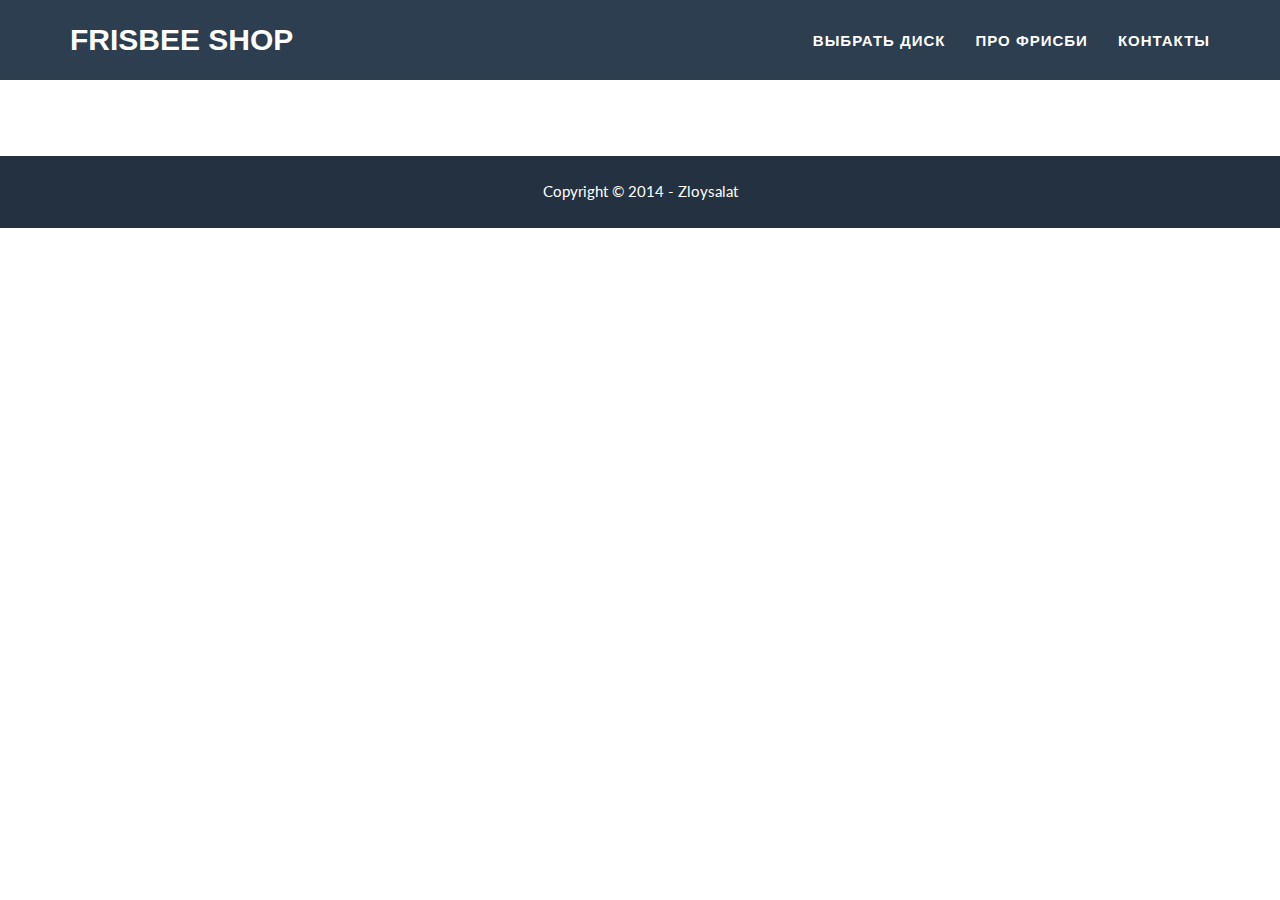
==== finish.html @ 641cad46 "first commit" ====
<!DOCTYPE html>
<html class="full" lang="en">
<!-- The full page image background will only work if the html has the custom class set to it! Don't delete it! -->

<head>
    <meta charset="utf-8">
    <meta name="viewport" content="width=device-width, initial-scale=1.0">
    <meta name="description" content="">
    <meta name="author" content="">

    <title>Full Page Image Background Template for Bootstrap 3</title>

    <!-- Bootstrap core CSS -->
    <link href="css/bootstrap.css" rel="stylesheet">

    <!-- Custom CSS for the 'Full' Template -->
    <link href="css/full.css" rel="stylesheet">
    <link href="css/freelancer.css" rel="stylesheet" type="text/css">
    
</head>

<body>
    <nav class="navbar navbar-default navbar-fixed-top">
        <div class="container">
            <!-- Brand and toggle get grouped for better mobile display -->
            <div class="navbar-header page-scroll">
                <button type="button" class="navbar-toggle" data-toggle="collapse" data-target="#bs-example-navbar-collapse-1">
                    <span class="sr-only">Toggle navigation</span>
                    <span class="icon-bar"></span>
                    <span class="icon-bar"></span>
                    <span class="icon-bar"></span>
                </button>
                <a class="navbar-brand" href="index.html#page-top">Frisbee Shop</a>
            </div>

            <!-- Collect the nav links, forms, and other content for toggling -->
            <div class="collapse navbar-collapse" id="bs-example-navbar-collapse-1">
                <ul class="nav navbar-nav navbar-right">
                    <li class="hidden">
                        <a href="#page-top"></a>
                    </li>
                    <li class="page-scroll">
                        <a href="index.html#portfolio">Выбрать диск</a>
                    </li>
                    <li class="page-scroll">
                        <a href="index.html#about">Про фрисби</a>
                    </li>
                    <li class="page-scroll">
                        <a href="index.html#contact">Контакты</a>
                    </li>
                </ul>
            </div>
            <!-- /.navbar-collapse -->
        </div>
        <!-- /.container-fluid -->
    </nav>

    <!-- Page content goes here -->
    <header>        
        <div class="finish">
                    <div class="intro-text-finish">
                        <p class="name">Ваш заказ успешно оформлен!</p>
                        <p class="skills"> Скоро с Вами свяжеться наш менеджер.</p>
                        <p class="skills">Если не хочется ждать, то набирай сейчас:</p>
                        <p class="skills">(000) 000-00-00, (000) 000-00-00, (000) 000-00-00</p>                        
                    </div>
        </div>
    </header>
    <footer class="text-center" id="contact">        
        <div class="footer-below">
            <div class="container">
                <div class="row">
                    <div class="col-lg-12">
                        Copyright &copy; 2014 - Zloysalat
                    </div>
                </div>
            </div>
        </div>
    </footer>
                  
       

    <!-- JavaScript -->
    <script src="js/jquery-1.10.2.js"></script>
    <script src="js/bootstrap.js"></script>

</body>

</html>
---- css/freelancer.css ----
body {
    overflow-x: hidden;
}

p {
    font-size: 20px;
    font-family:'Open Sans', sans-serif;
}

p.small {
    font-size: 16px;
}

.price {
   
    font-family:'Open Sans', sans-serif; 
    font-weight: 500;
    font-size: 20px;
   } 

.sharebtnposition {
        top: 100px !important;
        right: 20px !important;
        position: absolute;
      }

a,
a:hover,
a:focus,
a:active,
a.active {
    outline: 0;
    color: #18bc9c;
}

h1,
h2,
h3,
h4,
h5,
h6 {
    text-transform: uppercase;
    font-family: Montserrat,"Helvetica Neue",Helvetica,Arial,sans-serif;
    font-weight: 700;
}

hr.star-light,
hr.star-primary {
    margin: 25px auto 30px;
    padding: 0;
    max-width: 250px;
    border: 0;
    border-top: solid 5px;
    text-align: center;
}

hr.star-light:after,
hr.star-primary:after {
    content: "\f005";
    display: inline-block;
    position: relative;
    top: -.8em;
    padding: 0 .25em;
    font-family: FontAwesome;
    font-size: 3.4em;
}

hr.star-light {
    border-color: #fff;
}

hr.star-light:after {
    color: #fff;
    background-color: rgba(23, 23, 23, 0);
}

hr.star-primary {
    border-color: #2c3e50;
}

hr.star-primary:after {
    color: #2c3e50;
    background-color: #fff;
}

.img-centered {
    margin: 0 auto;
}

header {
    text-align: center;
    color: #fff;
    background: url('img/college-frisbee5.jpg');
    background-size:cover;
}

header .container {
    padding-top: 100px;
    padding-bottom: 50px;
}

header img {
    display: block;
    margin: 0 auto 280px;
}

header .intro-text .name {
    display: block;
    text-transform: uppercase;
    font-family: Montserrat,"Helvetica Neue",Helvetica,Arial,sans-serif;
    font-size: 2em;
    font-weight: 700;
}

header .intro-text .skills {
    font-size: 1.25em;
    font-weight: 300;
}

@media(min-width:768px) {
    header .container {
        padding: 200px 0 20px;
    }

    header .intro-text .name {
        font-size: 5em;
    }

    header .intro-text .skills {
        font-size: 1.75em;
    }
}

@media(min-width:768px) {
    .navbar-fixed-top {
        padding: 10px 0;
        -webkit-transition: padding .3s;
        -moz-transition: padding .3s;
        transition: padding .3s;
    }

    .navbar-fixed-top .navbar-brand {
        font-size: 2em;
        -webkit-transition: all .3s;
        -moz-transition: all .3s;
        transition: all .3s;
    }

    .navbar-fixed-top.navbar-shrink {
        padding: 10px 0;
    }

    .navbar-fixed-top.navbar-shrink .navbar-brand {
        font-size: 1.5em;
    }
}

.navbar {
    text-transform: uppercase;
    font-family: Montserrat,"Helvetica Neue",Helvetica,Arial,sans-serif;
    font-weight: 700;
    
}

.navbar a:focus {
    outline: 0;
}

.navbar .navbar-nav {
    letter-spacing: 1px;
}

.navbar .navbar-nav li a:focus {
    outline: 0;
}

.navbar-default,
.navbar-inverse {
    border: 0;
    
}

section {
    padding: 100px 0;
}

section h2 {
    margin: 0;
    font-size: 3em;
}

section.success {
    color: #fff;
    background: #18bc9c;
}

@media(max-width:767px) {
    section {
        padding: 75px 0;
    }

    section.first {
        padding-top: 75px;
    }
}

#portfolio .portfolio-item {
    right: 0;
    margin: 0 0 15px;
}

#portfolio .portfolio-item .portfolio-link {
    display: block;
    position: relative;
    margin: 0 auto;
    max-width: 400px;
}

#portfolio .portfolio-item .portfolio-link .caption {
    position: absolute;
    width: 100%;
    height: 100%;
    opacity: 0;
    background: rgba(24,188,156,.9);
    -webkit-transition: all ease .5s;
    -moz-transition: all ease .5s;
    transition: all ease .5s;
}

#portfolio .portfolio-item .portfolio-link .caption:hover {
    opacity: 1;
}

#portfolio .portfolio-item .portfolio-link .caption .caption-content {
    position: absolute;
    top: 50%;
    width: 100%;
    height: 20px;
    margin-top: -12px;
    text-align: center;
    font-size: 20px;
    color: #fff;
}

#portfolio .portfolio-item .portfolio-link .caption .caption-content i {
    margin-top: -12px;
}

#portfolio .portfolio-item .portfolio-link .caption .caption-content h3,
#portfolio .portfolio-item .portfolio-link .caption .caption-content h4 {
    margin: 0;
}

#portfolio * {
    z-index: 2;
}

@media(min-width:767px) {
    #portfolio .portfolio-item {
        margin: 0 0 30px;
    }
}

.btn-outline {
    margin-top: 15px;
    border: solid 2px #fff;
    font-size: 20px;
    color: #fff;
    background: 0 0;
    transition: all .3s ease-in-out;
}

.btn-outline:hover,
.btn-outline:focus,
.btn-outline:active,
.btn-outline.active {
    border: solid 2px #fff;
    color: #18bc9c;
    background: #fff;
}

.floating-label-form-group {
    position: relative;
    margin-bottom: 0;
    padding-bottom: .5em;
    border-bottom: 1px solid #eee;
}

.floating-label-form-group input,
.floating-label-form-group textarea {
    z-index: 1;
    position: relative;
    padding-right: 0;
    padding-left: 0;
    border: 0;
    border-radius: 0;
    font-size: 1.5em;
    background: 0 0;
    box-shadow: none!important;
    resize: none;
}

.floating-label-form-group label {
    display: block;
    z-index: 0;
    position: relative;
    top: 2em;
    margin: 0;
    font-size: .85em;
    line-height: 1.764705882em;
    vertical-align: middle;
    vertical-align: baseline;
    opacity: 0;
    -webkit-transition: top .3s ease,opacity .3s ease;
    -moz-transition: top .3s ease,opacity .3s ease;
    -ms-transition: top .3s ease,opacity .3s ease;
    transition: top .3s ease,opacity .3s ease;
}

.floating-label-form-group::not(:first-child) {
    padding-left: 14px;
    border-left: 1px solid #eee;
}

.floating-label-form-group-with-value label {
    top: 0;
    opacity: 1;
}

.floating-label-form-group-with-focus label {
    color: #18bc9c;
}

form .row:first-child .floating-label-form-group {
    border-top: 1px solid #eee;
}

footer {
    color: #fff;
}

footer h3 {
    margin-bottom: 30px;
}

footer .footer-above {
    padding-top: 50px;
    background-color: #2c3e50;
}

footer .footer-col {
    margin-bottom: 50px;
}

footer .footer-below {
    padding: 25px 0;
    background-color: #233140;
}

.btn-social {
    display: inline-block;
    width: 50px;
    height: 50px;
    border: 2px solid #fff;
    border-radius: 100%;
    text-align: center;
    font-size: 20px;
    line-height: 45px;
}

.btn:focus,
.btn:active,
.btn.active {
    outline: 0;
}

.scroll-top {
    z-index: 1049;
    position: fixed;
    right: 2%;
    bottom: 2%;
    width: 50px;
    height: 50px;
}

.scroll-top .btn {
    width: 50px;
    height: 50px;
    border-radius: 100%;
    font-size: 20px;
    line-height: 28px;
}

.scroll-top .btn:focus {
    outline: 0;
}

.portfolio-modal .modal-content {
    padding: 50px 0;
    min-height: 100%;
    border: 0;
    border-radius: 0;
    text-align: center;
    background-clip: border-box;
    -webkit-box-shadow: none;
    box-shadow: none;
}

.portfolio-modal .modal-content h2 {
    margin: 0;
    font-size: 3em;
}

.portfolio-modal .modal-content img {
    margin-bottom: 0px;
    width:100%;
}

.portfolio-modal .modal-content .item-details {
    margin: 30px 0;
}

.portfolio-modal .close-modal {
    position: absolute;
    top: 0px;
    right: 15px;
    width: 75px;
    height: 75px;
    background-color: transparent;
    cursor: pointer;
}

.portfolio-modal .close-modal:hover {
    opacity: .3;
}

.portfolio-modal .close-modal .lr {
    z-index: 1051;
    width: 1px;
    height: 75px;
    margin-left: 35px;
    background-color: #2c3e50;
    -webkit-transform: rotate(45deg);
    -ms-transform: rotate(45deg);
    transform: rotate(45deg);
}

.portfolio-modal .close-modal .lr .rl {
    z-index: 1052;
    width: 1px;
    height: 75px;
    background-color: #2c3e50;
    -webkit-transform: rotate(90deg);
    -ms-transform: rotate(90deg);
    transform: rotate(90deg);
}
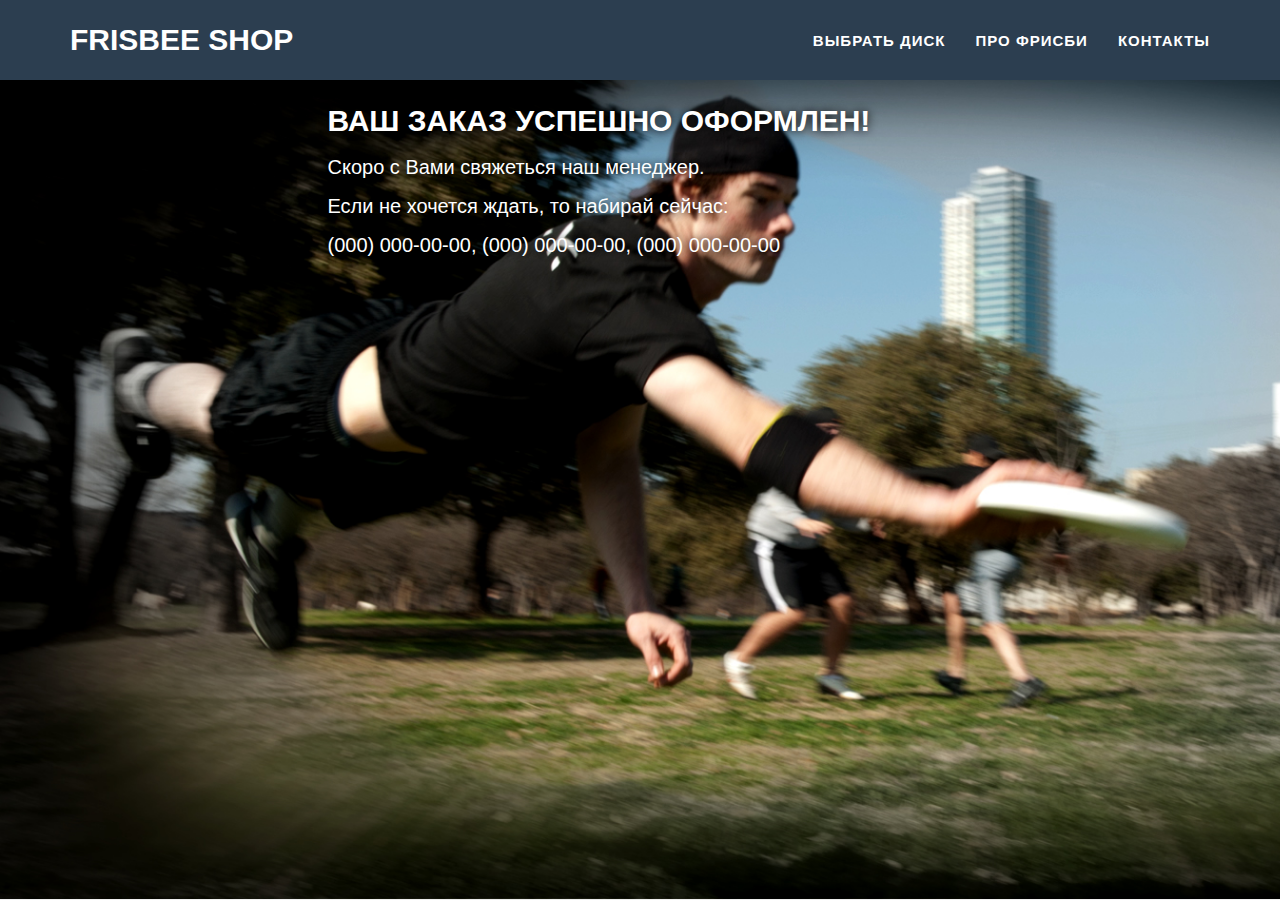
==== commit c3a657ec: "new image" ====
--- a/finish.html
+++ b/finish.html
@@ -56,27 +56,21 @@
     </nav>
 
     <!-- Page content goes here -->
-    <header>        
-        <div class="finish">
+    <div class="header"> 
+        <div class="cont">
+            <div class="row">
+                <div class="col-md-6 col-md-offset-3">
                     <div class="intro-text-finish">
                         <p class="name">Ваш заказ успешно оформлен!</p>
                         <p class="skills"> Скоро с Вами свяжеться наш менеджер.</p>
                         <p class="skills">Если не хочется ждать, то набирай сейчас:</p>
                         <p class="skills">(000) 000-00-00, (000) 000-00-00, (000) 000-00-00</p>                        
                     </div>
-        </div>
-    </header>
-    <footer class="text-center" id="contact">        
-        <div class="footer-below">
-            <div class="container">
-                <div class="row">
-                    <div class="col-lg-12">
-                        Copyright &copy; 2014 - Zloysalat
-                    </div>
                 </div>
             </div>
         </div>
-    </footer>
+    </div>    
+
                   
        
 
--- a/css/full.css
+++ b/css/full.css
@@ -0,0 +1,57 @@
+.cont {
+	margin-top: 100px; /* 50px is the height of the navbar - change this if the navbarn height changes */
+
+}
+
+.full {
+  background: url() no-repeat center center fixed; 
+  -webkit-background-size: cover;
+  -moz-background-size: cover;
+  -o-background-size: cover;
+  background-size: cover;
+}
+
+.header {
+    margin-top: 0px;
+  background: url('img/ultimate-frisbee.jpg');
+  background-size:cover;
+    position: absolute;
+    top: 0;
+    left: 0;
+    width: 100%;
+    height: 100%;
+    border: none;
+}
+
+.intro-text-finish .name {
+    
+    display: block;
+    text-transform: uppercase;
+    font-family:'Open Sans', sans-serif;
+    font-size: 2em;
+    font-weight: 600;
+    color: #fff;
+    text-shadow: #000 0 0 10px;
+}
+
+.intro-text-finish .skills {
+    font-size: 1.em;
+    font-weight: 200;
+    color: #fff;
+    font-family:'Open Sans', sans-serif;;
+    text-shadow: #000 0 0 10px;
+}
+
+@media(min-width:768px) {
+    header .container {
+        padding: 200px 0 20px;
+    }
+
+    header .intro-text-finish .name {
+        font-size: 3em;
+    }
+
+    header .intro-text-finish .skills {
+        font-size: 1.2em;
+    }
+}--- a/css/freelancer.css
+++ b/css/freelancer.css
@@ -90,13 +90,22 @@
 header {
     text-align: center;
     color: #fff;
-    background: url('img/college-frisbee5.jpg');
+    background: url('img/ultimate-frisbee2.jpg');
     background-size:cover;
-}
+    
+}
+
+div.xbox
+  {
+  
+  background-color:#000000;
+  opacity:0.7;
+  }
 
 header .container {
     padding-top: 100px;
-    padding-bottom: 50px;
+    padding-bottom: 90px;
+    
 }
 
 header img {
@@ -110,6 +119,7 @@
     font-family: Montserrat,"Helvetica Neue",Helvetica,Arial,sans-serif;
     font-size: 2em;
     font-weight: 700;
+    text-shadow: #000 0 0 10px
 }
 
 header .intro-text .skills {
@@ -123,7 +133,7 @@
     }
 
     header .intro-text .name {
-        font-size: 5em;
+        font-size: 3em;
     }
 
     header .intro-text .skills {
@@ -453,4 +463,44 @@
     -webkit-transform: rotate(90deg);
     -ms-transform: rotate(90deg);
     transform: rotate(90deg);
+}
+
+.btn-circle {
+    width: 70px;
+    height: 70px;
+    margin-top: 15px;
+    padding: 7px 16px;
+    border: 2px solid #fff;
+    border-radius: 35px;
+    font-size: 40px;
+    color: #fff;
+    background: 0 0;
+    -webkit-transition: background .3s ease-in-out;
+    -moz-transition: background .3s ease-in-out;
+    transition: background .3s ease-in-out;
+}
+
+.btn-circle:hover,
+.btn-circle:focus {
+    outline: 0;
+    color: #fff;
+    background: rgba(255,255,255,.1);
+}
+
+.page-scroll .btn-circle i.animated {
+    -webkit-transition-property: -webkit-transform;
+    -webkit-transition-duration: 1s;
+    -moz-transition-property: -moz-transform;
+    -moz-transition-duration: 1s;
+}
+
+.page-scroll .btn-circle:hover i.animated {
+    -webkit-animation-name: pulse;
+    -moz-animation-name: pulse;
+    -webkit-animation-duration: 1.5s;
+    -moz-animation-duration: 1.5s;
+    -webkit-animation-iteration-count: infinite;
+    -moz-animation-iteration-count: infinite;
+    -webkit-animation-timing-function: linear;
+    -moz-animation-timing-function: linear;
 }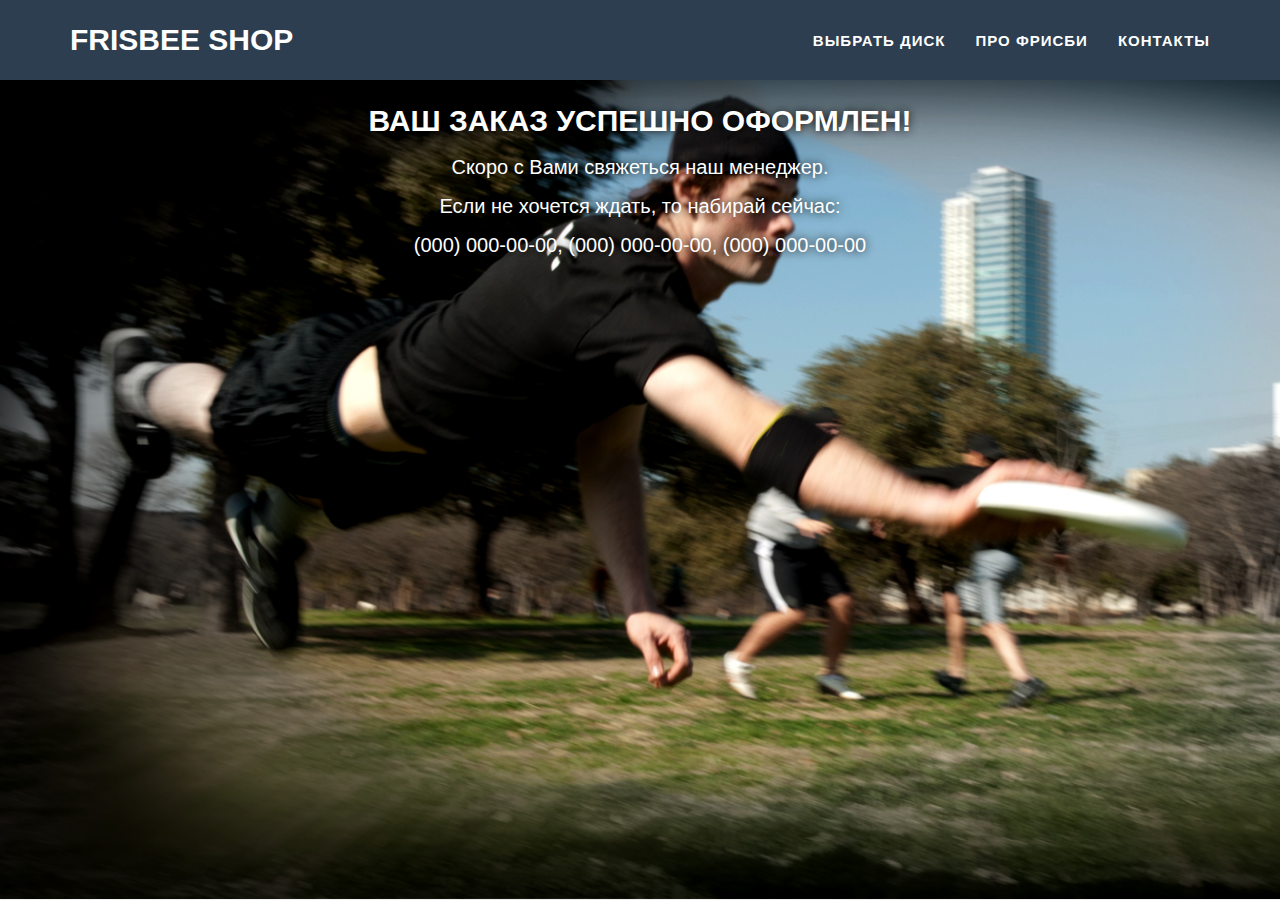
==== commit ea526284: "add coming soon page" ====
--- a/finish.html
+++ b/finish.html
@@ -56,11 +56,11 @@
     </nav>
 
     <!-- Page content goes here -->
-    <div class="header"> 
+    <div class="header" > 
         <div class="cont">
             <div class="row">
-                <div class="col-md-6 col-md-offset-3">
-                    <div class="intro-text-finish">
+                <div class="text-center">
+                    <div class="intro-text-finish" >
                         <p class="name">Ваш заказ успешно оформлен!</p>
                         <p class="skills"> Скоро с Вами свяжеться наш менеджер.</p>
                         <p class="skills">Если не хочется ждать, то набирай сейчас:</p>
--- a/css/full.css
+++ b/css/full.css
@@ -13,8 +13,8 @@
 
 .header {
     margin-top: 0px;
-  background: url('img/ultimate-frisbee.jpg');
-  background-size:cover;
+    background: url('img/ultimate-frisbee.jpg');
+    background-size:cover;
     position: absolute;
     top: 0;
     left: 0;
--- a/css/freelancer.css
+++ b/css/freelancer.css
@@ -214,19 +214,19 @@
     }
 }
 
-#portfolio .portfolio-item {
+#frisbee .frisbee-item {
     right: 0;
     margin: 0 0 15px;
 }
 
-#portfolio .portfolio-item .portfolio-link {
+#frisbee .frisbee-item .frisbee-link {
     display: block;
     position: relative;
     margin: 0 auto;
     max-width: 400px;
 }
 
-#portfolio .portfolio-item .portfolio-link .caption {
+#frisbee .frisbee-item .frisbee-link .caption {
     position: absolute;
     width: 100%;
     height: 100%;
@@ -237,11 +237,11 @@
     transition: all ease .5s;
 }
 
-#portfolio .portfolio-item .portfolio-link .caption:hover {
+#frisbee .frisbee-item .frisbee-link .caption:hover {
     opacity: 1;
 }
 
-#portfolio .portfolio-item .portfolio-link .caption .caption-content {
+#frisbee .frisbee-item .frisbee-link .caption .caption-content {
     position: absolute;
     top: 50%;
     width: 100%;
@@ -252,21 +252,21 @@
     color: #fff;
 }
 
-#portfolio .portfolio-item .portfolio-link .caption .caption-content i {
+#frisbee .frisbee-item .frisbee-link .caption .caption-content i {
     margin-top: -12px;
 }
 
-#portfolio .portfolio-item .portfolio-link .caption .caption-content h3,
-#portfolio .portfolio-item .portfolio-link .caption .caption-content h4 {
+#frisbee .frisbee-item .frisbee-link .caption .caption-content h3,
+#frisbee .frisbee-item .frisbee-link .caption .caption-content h4 {
     margin: 0;
 }
 
-#portfolio * {
+#frisbee * {
     z-index: 2;
 }
 
 @media(min-width:767px) {
-    #portfolio .portfolio-item {
+    #frisbee .frisbee-item {
         margin: 0 0 30px;
     }
 }
@@ -405,7 +405,7 @@
     outline: 0;
 }
 
-.portfolio-modal .modal-content {
+.frisbee-modal .modal-content {
     padding: 50px 0;
     min-height: 100%;
     border: 0;
@@ -416,21 +416,21 @@
     box-shadow: none;
 }
 
-.portfolio-modal .modal-content h2 {
+.frisbee-modal .modal-content h2 {
     margin: 0;
     font-size: 3em;
 }
 
-.portfolio-modal .modal-content img {
+.frisbee-modal .modal-content img {
     margin-bottom: 0px;
     width:100%;
 }
 
-.portfolio-modal .modal-content .item-details {
+.frisbee-modal .modal-content .item-details {
     margin: 30px 0;
 }
 
-.portfolio-modal .close-modal {
+.frisbee-modal .close-modal {
     position: absolute;
     top: 0px;
     right: 15px;
@@ -440,11 +440,11 @@
     cursor: pointer;
 }
 
-.portfolio-modal .close-modal:hover {
+.frisbee-modal .close-modal:hover {
     opacity: .3;
 }
 
-.portfolio-modal .close-modal .lr {
+.frisbee-modal .close-modal .lr {
     z-index: 1051;
     width: 1px;
     height: 75px;
@@ -455,7 +455,7 @@
     transform: rotate(45deg);
 }
 
-.portfolio-modal .close-modal .lr .rl {
+.frisbee-modal .lr .rl {
     z-index: 1052;
     width: 1px;
     height: 75px;
